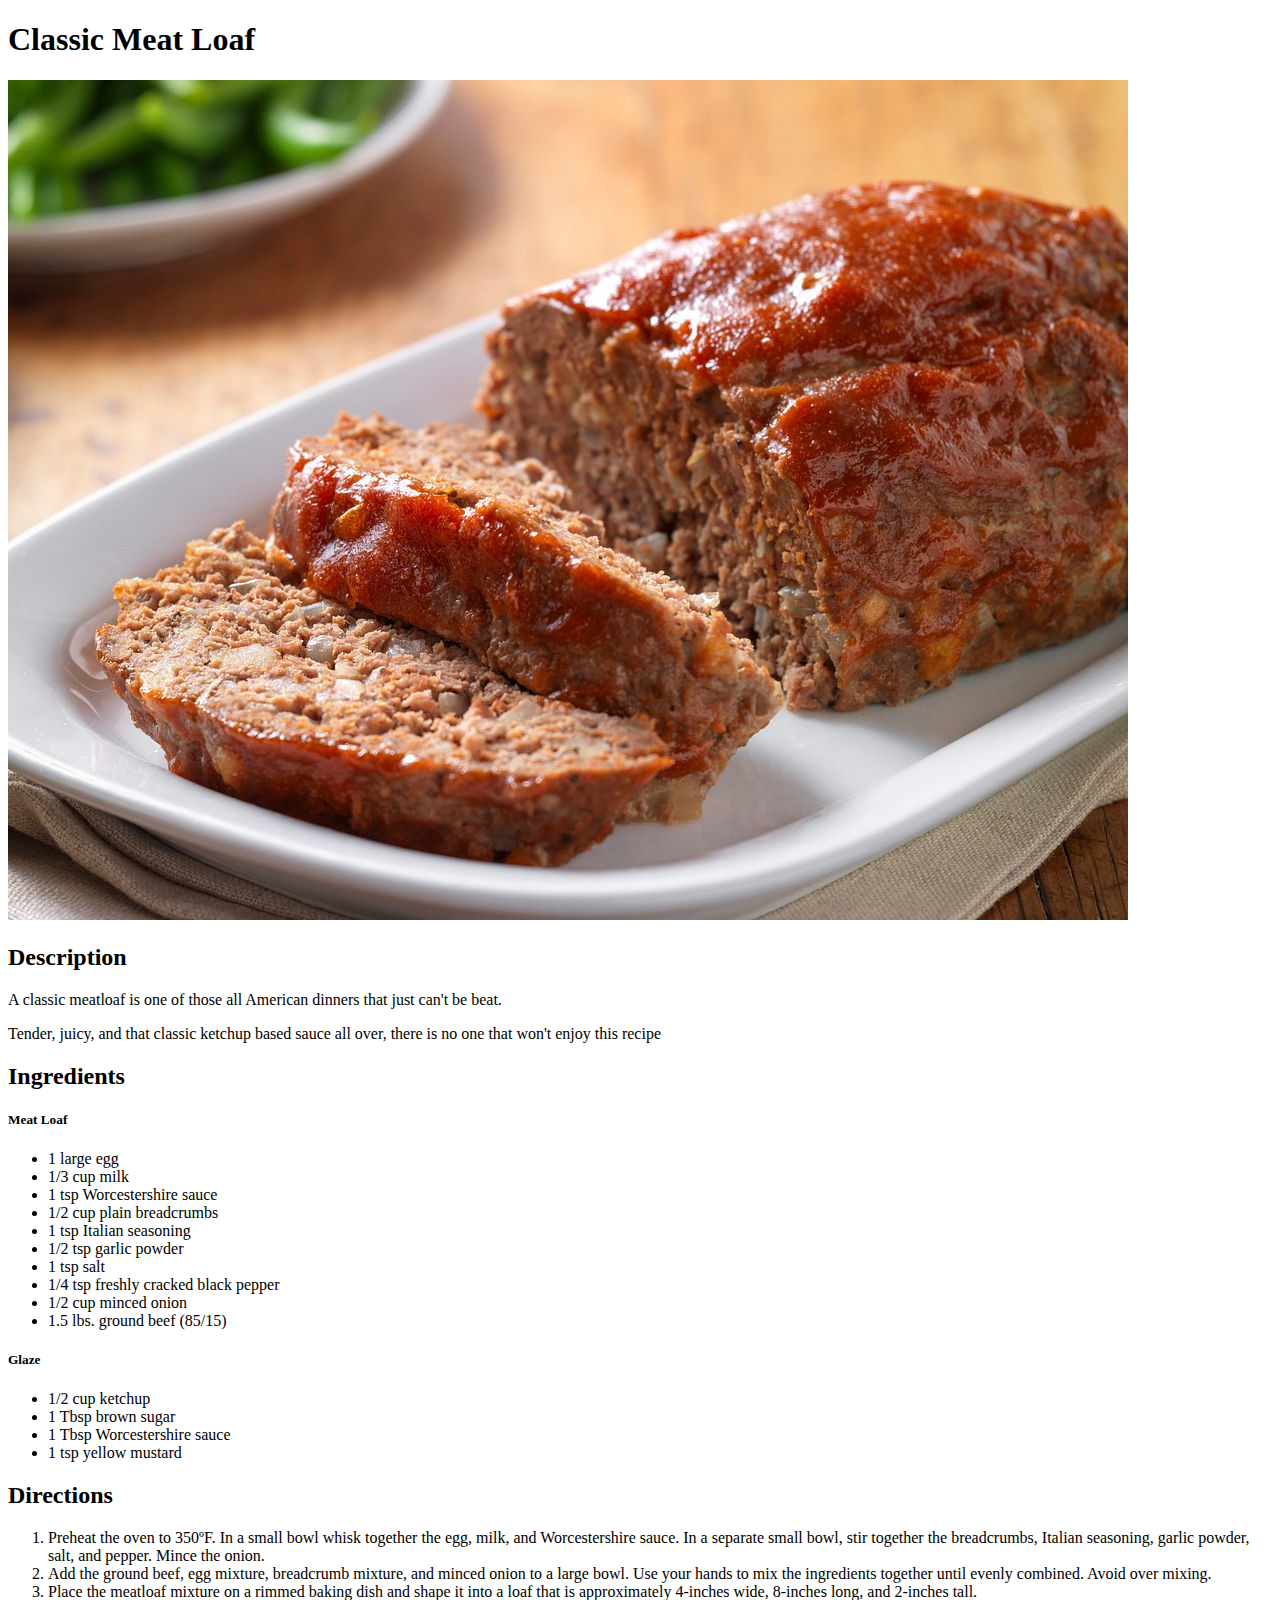
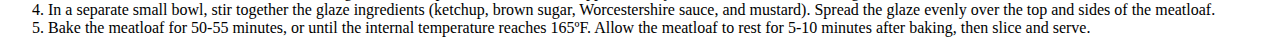
==== recipes/classicmeatloaf.html @ 84a8b80b "add recipe to classicmeatloaf.html" ====
<!DOCTYPE html>
<html lang="en">
    <head>
        <meta charset="UTF-8">
        <title>Classic Meat Loaf</title>
    </head>
    <body>
        <h1>Classic Meat Loaf</h1>
        <img src="../images/meatloaf.jpg">
        <h2>Description</h2>
        <p>A classic meatloaf is one of those all American dinners that just can't be beat.</p>
        <p>Tender, juicy, and that classic ketchup based sauce all over, there is no one that won't enjoy this recipe</p>
        <h2>Ingredients</h2>
        <h5>Meat Loaf</h5>
        <ul>
            <li>1 large egg</li>
            <li>1/3 cup milk</li>
            <li>1 tsp Worcestershire sauce</li>
            <li>1/2 cup plain breadcrumbs</li>
            <li>1 tsp Italian seasoning</li>
            <li>1/2 tsp garlic powder</li>
            <li>1 tsp salt</li>
            <li>1/4 tsp freshly cracked black pepper</li>
            <li>1/2 cup minced onion</li>
            <li>1.5 lbs. ground beef (85/15)</li>
        </ul>
        <h5>Glaze</h5>
        <ul>
            <li>1/2 cup ketchup</li>
            <li>1 Tbsp brown sugar</li>
            <li>1 Tbsp Worcestershire sauce</li>
            <li>1 tsp yellow mustard</li>
        </ul>
        <h2>Directions</h2>
        <ol>
            <li>Preheat the oven to 350ºF. In a small bowl whisk together the egg, milk, and Worcestershire sauce. In a separate small bowl, stir together the breadcrumbs, Italian seasoning, garlic powder, salt, and pepper. Mince the onion.</li>
            <li>Add the ground beef, egg mixture, breadcrumb mixture, and minced onion to a large bowl. Use your hands to mix the ingredients together until evenly combined. Avoid over mixing.</li>
            <li>Place the meatloaf mixture on a rimmed baking dish and shape it into a loaf that is approximately 4-inches wide, 8-inches long, and 2-inches tall.</li>
            <li>In a separate small bowl, stir together the glaze ingredients (ketchup, brown sugar, Worcestershire sauce, and mustard). Spread the glaze evenly over the top and sides of the meatloaf.</li>
            <li>Bake the meatloaf for 50-55 minutes, or until the internal temperature reaches 165ºF. Allow the meatloaf to rest for 5-10 minutes after baking, then slice and serve.
            </li>
        </ol>
    </body>
</html>
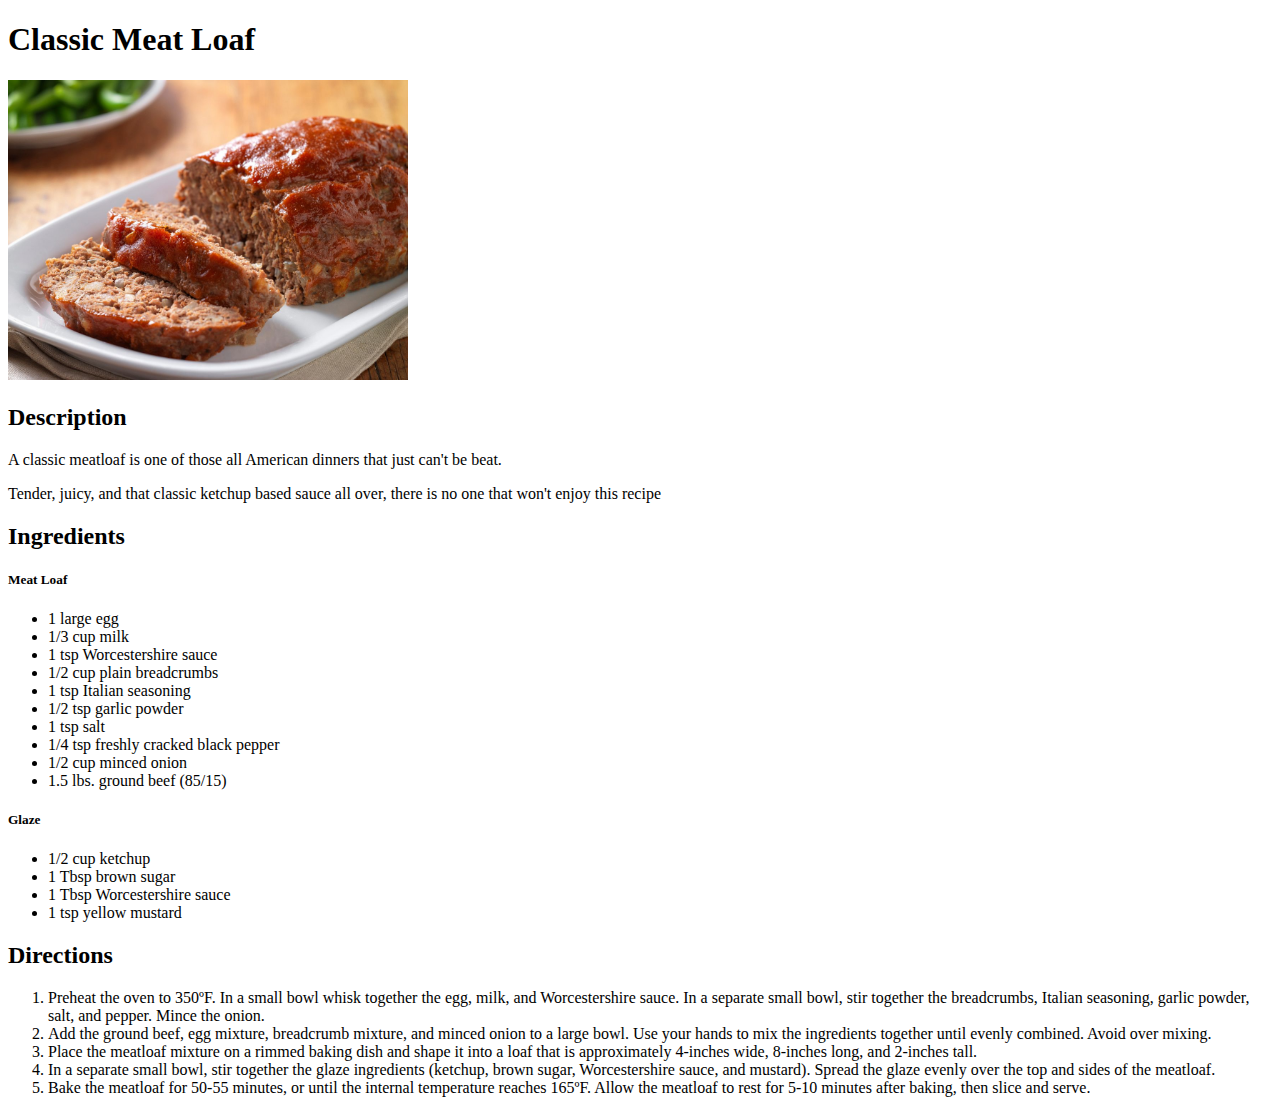
==== commit 22d7296b: "resize picture in each recipe" ====
--- a/recipes/classicmeatloaf.html
+++ b/recipes/classicmeatloaf.html
@@ -3,6 +3,7 @@
     <head>
         <meta charset="UTF-8">
         <title>Classic Meat Loaf</title>
+        <link rel="stylesheet" href="../style.css">
     </head>
     <body>
         <h1>Classic Meat Loaf</h1>
--- a/style.css
+++ b/style.css
@@ -0,0 +1,8 @@
+.gastext{
+    color: rgb(226, 88, 34);
+}
+img {
+    height: auto;
+    width: 400px;
+    
+}